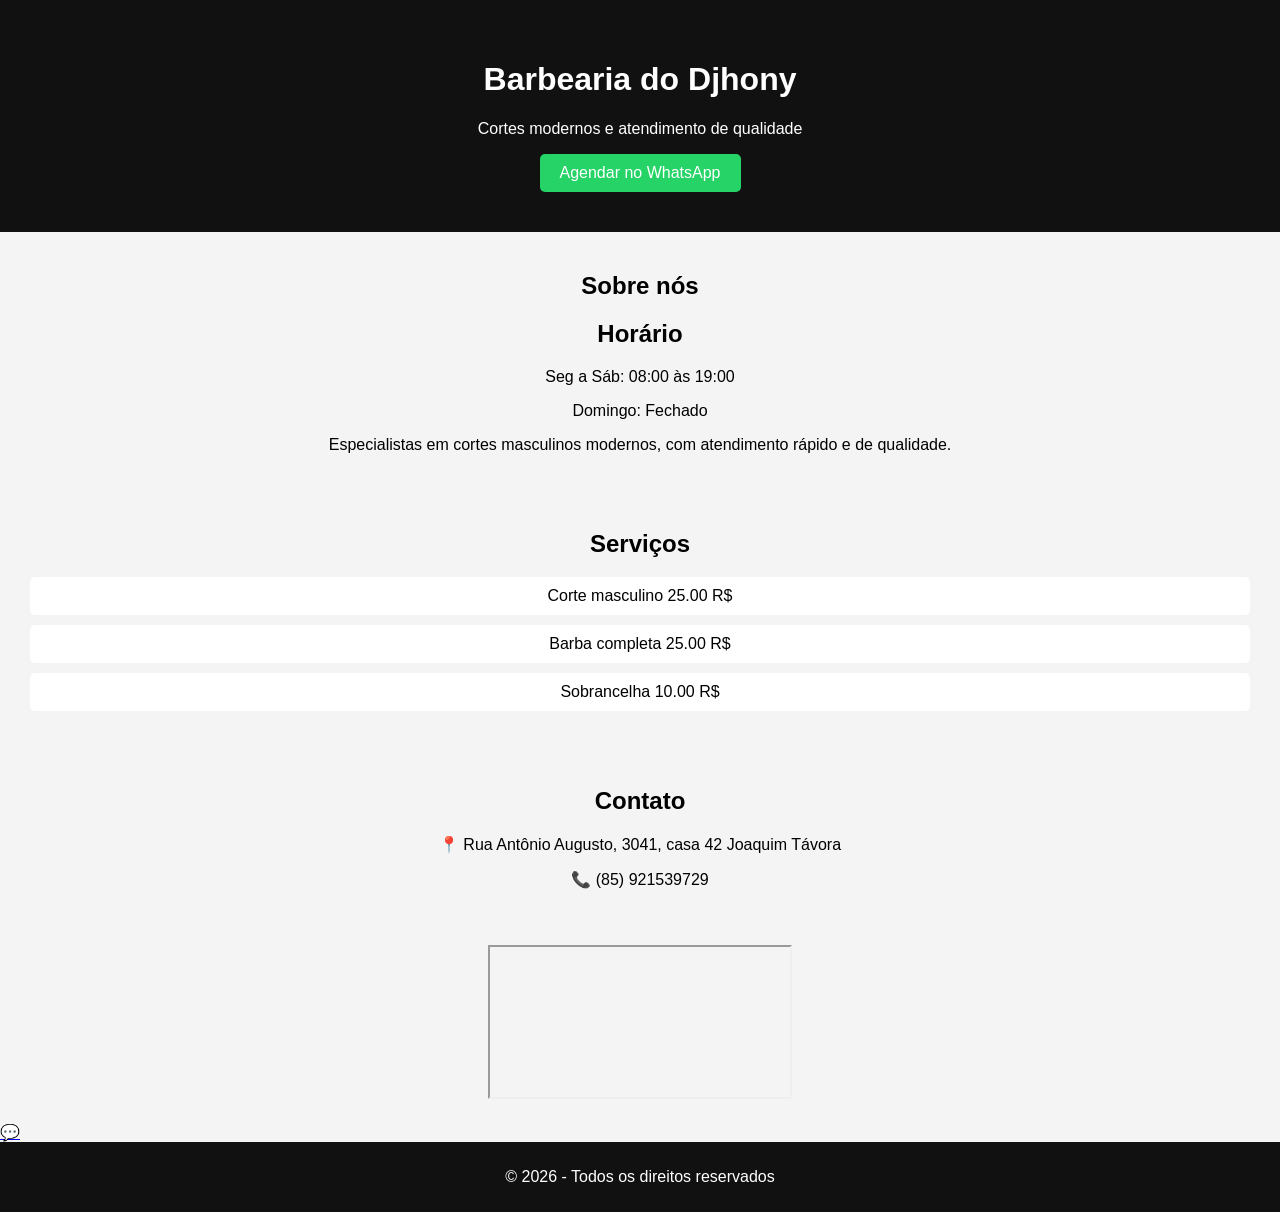
==== index.html @ 5601f823 "site barbearia" ====
<!DOCTYPE html>
<html lang="pt-br">
<head>
  <meta charset="UTF-8">
  <meta name="viewport" content="width=device-width, initial-scale=1.0">
  <title>Djhony Barbershop</title>
  <link rel="stylesheet" href="styles.css">
</head>

<body>

<header>
  <h1>Barbearia do Djhony</h1>
  <p>Cortes modernos e atendimento de qualidade</p>
  <a href="https://wa.me/message/JNCUIVG63D2EL1" class="btn">Agendar no WhatsApp</a>
</header>

<section class="sobre">
  <h2>Sobre nós</h2>
  <h2>Horário</h2>
<p>Seg a Sáb: 08:00 às 19:00</p>
<p>Domingo: Fechado</p>
  <p>Especialistas em cortes masculinos modernos, com atendimento rápido e de qualidade.</p>
</section>

<section class="servicos">
  <h2>Serviços</h2>
  <ul>
    <li>Corte masculino 25.00 R$</li>
    <li>Barba completa 25.00 R$</li>
    <li>Sobrancelha 10.00 R$</li>
  </ul>
</section>

<section class="contato">
  <h2>Contato</h2>
  <p>📍 Rua Antônio Augusto, 3041, casa 42 Joaquim Távora</p>
  <p>📞 (85) 921539729</p>
</section>

<!-- MAPA -->
<section class="mapa">
  <iframe src="https://www.google.com/maps?q=Rua+Antônio+Augusto,+3041,+Fortaleza&output=embed">
  width="100%" 
  height="300" 
  style="border:0; border-radius:10px;"
  loading="lazy">
  </iframe>
</section>

<!-- BOTÃO WHATSAPP FIXO -->
<a href="https://wa.me/5585999999999" class="whatsapp-fixo">💬</a>

<footer>
  <p>© 2026 - Todos os direitos reservados</p>
</footer>

</body>
</html>
---- styles.css ----
body {
  margin: 0;
  font-family: Arial, sans-serif;
  background: #f4f4f4;
}

header {
  background: #111;
  color: #fff;
  text-align: center;
  padding: 40px 20px;
}

header .btn {
  display: inline-block;
  padding: 10px 20px;
  background: #25D366;
  color: #fff;
  text-decoration: none;
  border-radius: 5px;
}

section {
  padding: 20px;
  text-align: center;
}

.servicos ul {
  list-style: none;
  padding: 0;
}

.servicos li {
  background: #fff;
  margin: 10px;
  padding: 10px;
  border-radius: 5px;
}

footer {
  background: #111;
  color: #fff;
  text-align: center;
  padding: 10px;
}
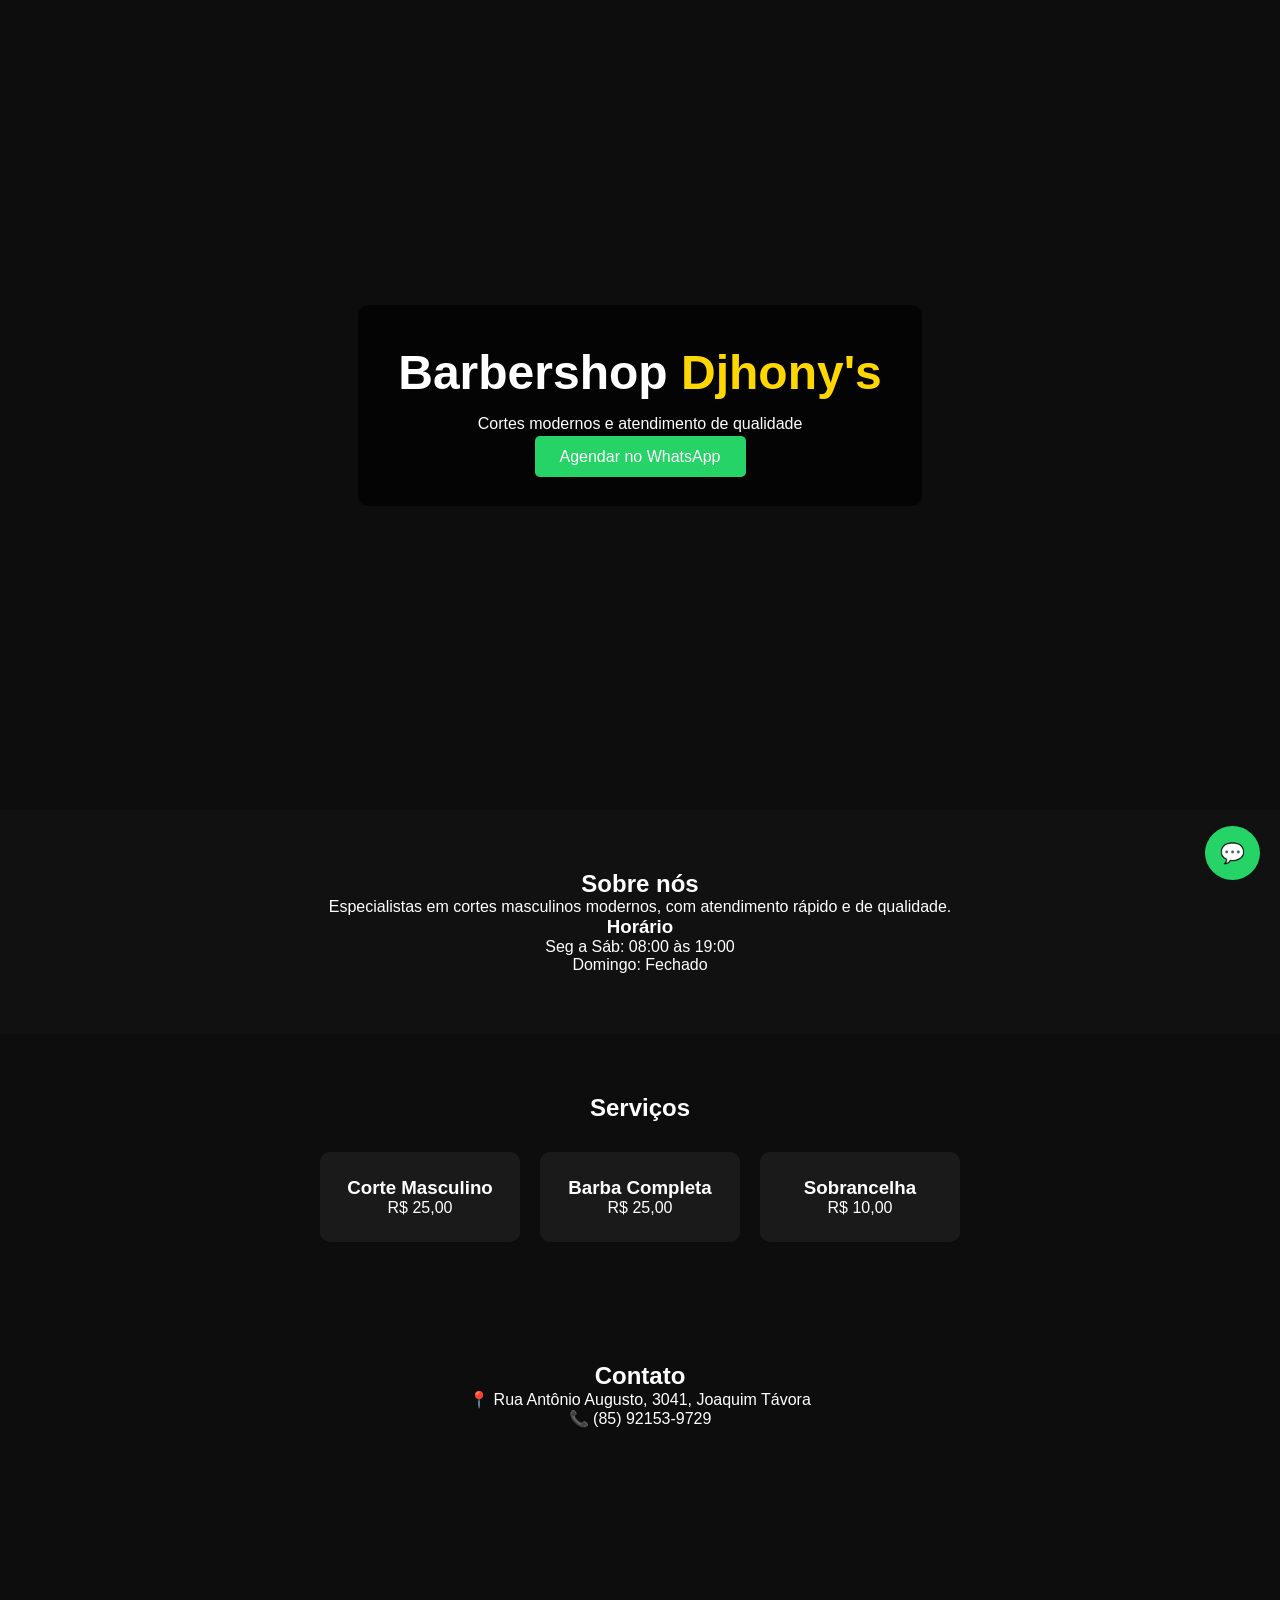
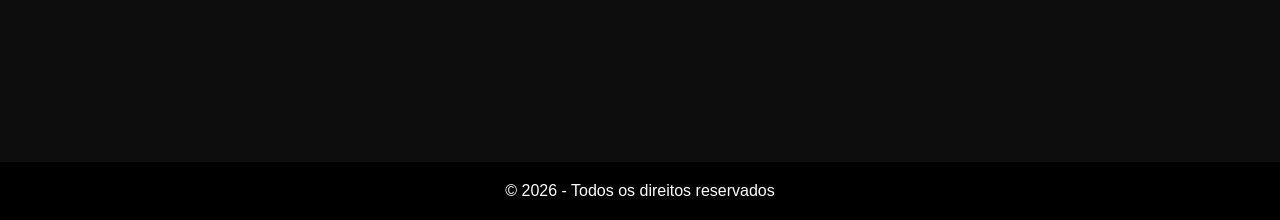
==== commit d4cd8d3f: "corrigindo arquivo principal" ====
--- a/index.html
+++ b/index.html
@@ -3,57 +3,67 @@
 <head>
   <meta charset="UTF-8">
   <meta name="viewport" content="width=device-width, initial-scale=1.0">
-  <title>Djhony Barbershop</title>
+  <title>Djhony Barber</title>
   <link rel="stylesheet" href="styles.css">
 </head>
 
 <body>
 
-<header>
-  <h1>Barbearia do Djhony</h1>
-  <p>Cortes modernos e atendimento de qualidade</p>
-  <a href="https://wa.me/message/JNCUIVG63D2EL1" class="btn">Agendar no WhatsApp</a>
+<header class="hero">
+  <div class="overlay">
+    <h1>Barbershop <span>Djhony's</span></h1>
+    <p>Cortes modernos e atendimento de qualidade</p>
+    <a href="https://wa.me/5585921539729" class="btn">Agendar no WhatsApp</a>
+  </div>
 </header>
 
 <section class="sobre">
   <h2>Sobre nós</h2>
-  <h2>Horário</h2>
-<p>Seg a Sáb: 08:00 às 19:00</p>
-<p>Domingo: Fechado</p>
   <p>Especialistas em cortes masculinos modernos, com atendimento rápido e de qualidade.</p>
+
+  <h3>Horário</h3>
+  <p>Seg a Sáb: 08:00 às 19:00</p>
+  <p>Domingo: Fechado</p>
 </section>
 
 <section class="servicos">
   <h2>Serviços</h2>
-  <ul>
-    <li>Corte masculino 25.00 R$</li>
-    <li>Barba completa 25.00 R$</li>
-    <li>Sobrancelha 10.00 R$</li>
-  </ul>
+
+  <div class="cards">
+    <div class="card">
+      <h3>Corte Masculino</h3>
+      <p>R$ 25,00</p>
+    </div>
+
+    <div class="card">
+      <h3>Barba Completa</h3>
+      <p>R$ 25,00</p>
+    </div>
+
+    <div class="card">
+      <h3>Sobrancelha</h3>
+      <p>R$ 10,00</p>
+    </div>
+  </div>
 </section>
 
 <section class="contato">
   <h2>Contato</h2>
-  <p>📍 Rua Antônio Augusto, 3041, casa 42 Joaquim Távora</p>
-  <p>📞 (85) 921539729</p>
-</section>
 
-<!-- MAPA -->
-<section class="mapa">
-  <iframe src="https://www.google.com/maps?q=Rua+Antônio+Augusto,+3041,+Fortaleza&output=embed">
-  width="100%" 
-  height="300" 
-  style="border:0; border-radius:10px;"
-  loading="lazy">
+  <p>📍 Rua Antônio Augusto, 3041, Joaquim Távora</p>
+  <p>📞 (85) 92153-9729</p>
+
+  <iframe 
+    src="https://www.google.com/maps?q=Rua+Antônio+Augusto,+Fortaleza&output=embed"
+    allowfullscreen>
   </iframe>
 </section>
-
-<!-- BOTÃO WHATSAPP FIXO -->
-<a href="https://wa.me/5585999999999" class="whatsapp-fixo">💬</a>
 
 <footer>
   <p>© 2026 - Todos os direitos reservados</p>
 </footer>
 
+<a href="https://wa.me/5585921539729" class="whatsapp">💬</a>
+
 </body>
 </html>
--- a/styles.css
+++ b/styles.css
@@ -1,45 +1,112 @@
-body {
+* {
   margin: 0;
-  font-family: Arial, sans-serif;
-  background: #f4f4f4;
+  padding: 0;
+  box-sizing: border-box;
 }
 
-header {
-  background: #111;
+body {
+  font-family: Arial, sans-serif;
+  background: #0d0d0d;
   color: #fff;
-  text-align: center;
-  padding: 40px 20px;
 }
 
-header .btn {
-  display: inline-block;
-  padding: 10px 20px;
+/* HERO */
+.hero {
+  background: url('https://images.unsplash.com/photo-1585747860715-2ba37e788b70') no-repeat center;
+  background-size: cover;
+  height: 90vh;
+  display: flex;
+  align-items: center;
+  justify-content: center;
+}
+
+.overlay {
+  background: rgba(0,0,0,0.7);
+  padding: 40px;
+  text-align: center;
+  border-radius: 10px;
+}
+
+.hero h1 {
+  font-size: 3rem;
+}
+
+.hero span {
+  color: gold;
+}
+
+.hero p {
+  margin: 15px 0;
+}
+
+.btn {
   background: #25D366;
+  padding: 12px 25px;
   color: #fff;
   text-decoration: none;
   border-radius: 5px;
 }
 
+/* SECTIONS */
 section {
+  padding: 60px 20px;
+  text-align: center;
+}
+
+.sobre {
+  background: #111;
+}
+
+.servicos {
+  background: #0d0d0d;
+}
+
+.cards {
+  display: flex;
+  gap: 20px;
+  justify-content: center;
+  flex-wrap: wrap;
+  margin-top: 30px;
+}
+
+.card {
+  background: #1a1a1a;
+  padding: 25px;
+  border-radius: 10px;
+  width: 200px;
+  transition: 0.3s;
+}
+
+.card:hover {
+  transform: scale(1.05);
+  background: #222;
+}
+
+/* CONTATO */
+.contato iframe {
+  width: 100%;
+  max-width: 500px;
+  height: 250px;
+  margin-top: 20px;
+  border: none;
+  border-radius: 10px;
+}
+
+/* FOOTER */
+footer {
+  background: #000;
   padding: 20px;
   text-align: center;
 }
 
-.servicos ul {
-  list-style: none;
-  padding: 0;
-}
-
-.servicos li {
-  background: #fff;
-  margin: 10px;
-  padding: 10px;
-  border-radius: 5px;
-}
-
-footer {
-  background: #111;
-  color: #fff;
-  text-align: center;
-  padding: 10px;
+/* BOTÃO WHATSAPP */
+.whatsapp {
+  position: fixed;
+  bottom: 20px;
+  right: 20px;
+  background: #25D366;
+  padding: 15px;
+  border-radius: 50%;
+  font-size: 20px;
+  text-decoration: none;
 }
